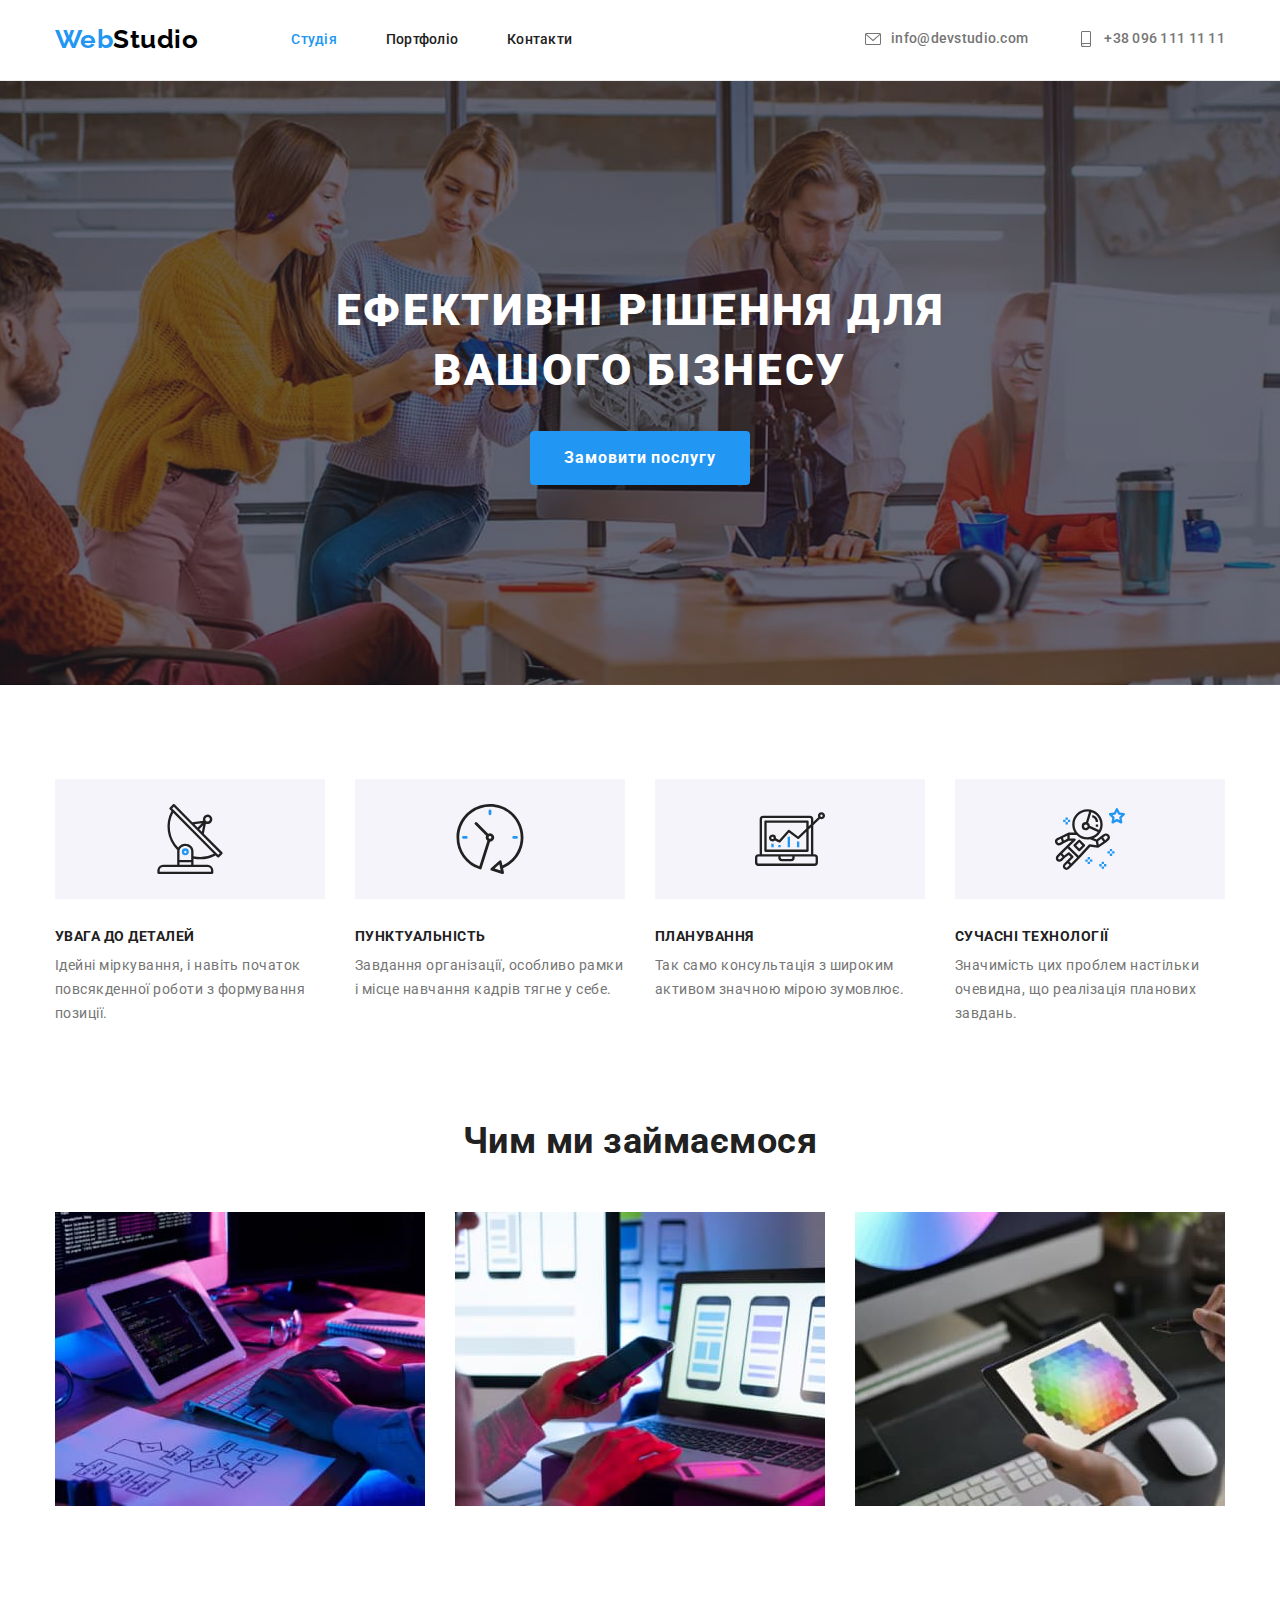
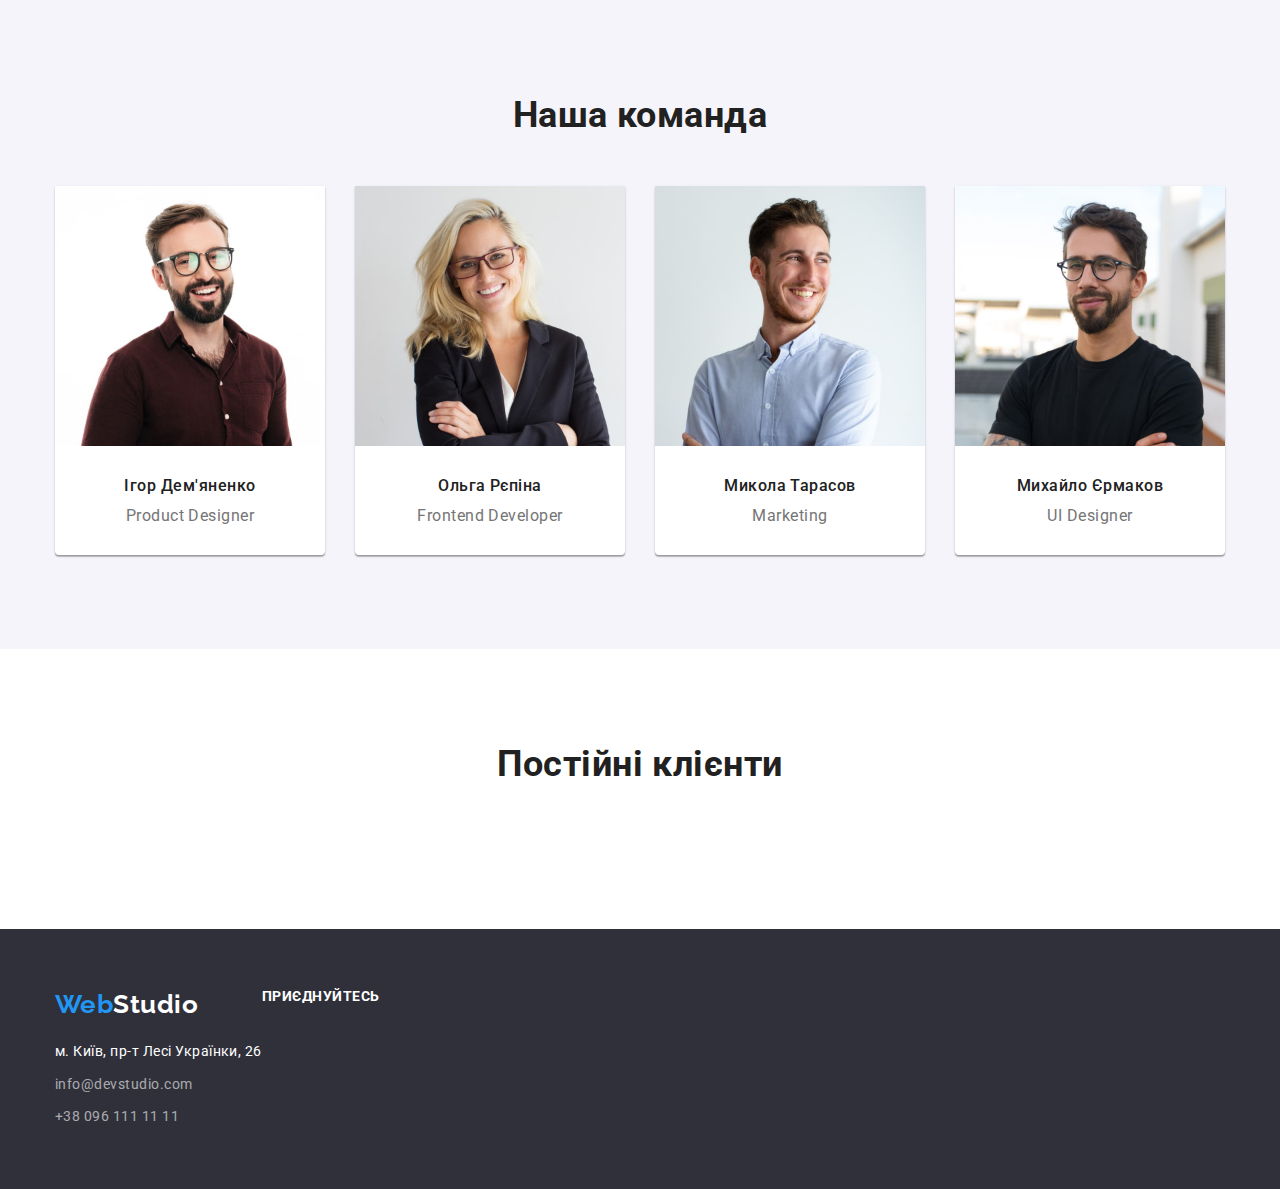
==== index.html @ 46d4a1f6 "SVG header. BG-I: hero, benefits" ====
<!DOCTYPE html>
<html lang="en">
  <head>
    <meta charset="UTF-8" />
    <meta http-equiv="X-UA-Compatible" content="IE=edge" />
    <meta name="viewport" content="width=device-width, initial-scale=1.0" />
    <title>WebStudio</title>
    <link rel="preconnect" href="https://fonts.googleapis.com" />
    <link rel="preconnect" href="https://fonts.gstatic.com" crossorigin />
    <link
      href="https://fonts.googleapis.com/css2?family=Raleway:wght@700&family=Roboto:wght@400;500;700;900&display=swap"
      rel="stylesheet"
    />
    <link
      rel="stylesheet"
      href="https://cdnjs.cloudflare.com/ajax/libs/modern-normalize/1.0.0/modern-normalize.min.css"
    />
    <link rel="stylesheet" href="./css/styles.css" />
  </head>
  <body>
    <header class="header">
      <div class="container header-flex">
        <nav class="nav-flex">
          <a href="" class="logo"> <span class="logo-accent">Web</span>Studio</a>
          <ul class="nav-items nav-items-flex">
            <li><a href="" class="link current">Студія</a></li>
            <li><a href="./portfolio.html">Портфоліо</a></li>
            <li><a href="">Контакти </a></li>
          </ul>
        </nav>
        <ul class="contact-list contact-list-flex">
          <li class="contact-items">
            <a class="link-contact" href="mailto:info@devstudio.com">
              <svg class="icon-contact">
                <use href="./image/symbol-defs.svg#icon-envelope"></use>
              </svg>
              <span>info@devstudio.com</span>
            </a>
          </li>
          <li class="contact-items">
            <a class="link-contact" href="tel:+380961111111">
              <svg class="icon-contact">
                <use href="./image/symbol-defs.svg#icon-smartphone"></use>
              </svg>
              <span>+38 096 111 11 11</span>
            </a>
          </li>
        </ul>
      </div>
    </header>

    <main>
      <!-- Секція герой -->
      <section class="hero">
        <div class="container">
          <h1 class="hero-title">Ефективні рішення для вашого бізнесу</h1>
          <button type="button" class="hero-btn">Замовити послугу</button>
        </div>
      </section>

      <!-- Переваги -->
      <section class="benefits section">
        <h2 class="visually-hidden">Переваги</h2>
        <div class="container">
          <ul class="benefits-list-flex">
            <li class="benefits-item icon-antenna">
              <h3>УВАГА ДО ДЕТАЛЕЙ</h3>
              <p>Ідейні міркування, і навіть початок повсякденної роботи з формування позиції.</p>
            </li>
            <li class="benefits-item icon-clock">
              <h3>ПУНКТУАЛЬНІСТЬ</h3>
              <p>Завдання організації, особливо рамки і місце навчання кадрів тягне у себе.</p>
            </li>
            <li class="benefits-item icon-diagram">
              <h3>ПЛАНУВАННЯ</h3>
              <p>Так само консультація з широким активом значною мірою зумовлює.</p>
            </li>
            <li class="benefits-item icon-astronaut">
              <h3>СУЧАСНІ ТЕХНОЛОГІЇ</h3>
              <p>Значимість цих проблем настільки очевидна, що реалізація планових завдань.</p>
            </li>
          </ul>
        </div>
      </section>

      <!-- Чим займаємося -->
      <section class="work-example section">
        <div class="container">
          <h2>Чим ми займаємося</h2>
          <ul class="example-items-flex">
            <li>
              <a href=""
                ><img src="./image/code.jpg" alt="Робочий стіл з білою клавіатурою" width="370"
              /></a>
            </li>
            <li>
              <a href=""
                ><img src="./image/options.jpg" alt="Макети на екрані ноутбука" width="370"
              /></a>
            </li>
            <li>
              <a href=""
                ><img src="./image/palette.jpg" alt="Палітра кольорів на планшеті" width="370"
              /></a>
            </li>
          </ul>
        </div>
      </section>

      <!--------- Команда -------------->
      <section class="team section">
        <div class="container">
          <h2>Наша команда</h2>
          <ul class="team-items-flex">
            <li>
              <img src="./image/ihor.jpg" alt="чоловік в окулярах" width="270" />
              <div class="team-wrap">
                <h3>Ігор Дем'яненко</h3>
                <p>Product Designer</p>
              </div>
            </li>

            <li>
              <img src="./image/helga.jpg" alt="жінка блондинка" width="270" />
              <div class="team-wrap">
                <h3>Ольга Рєпіна</h3>
                <p>Frontend Developer</p>
              </div>
            </li>

            <li>
              <img src="./image/mykola.jpg" alt="усміхнений чоловік" width="270" />
              <div class="team-wrap">
                <h3>Микола Тарасов</h3>
                <p>Marketing</p>
              </div>
            </li>

            <li>
              <img src="./image/myhailo.jpg" alt="чоловік в окулярах" width="270" />
              <div class="team-wrap">
                <h3>Михайло Єрмаков</h3>
                <p>UI Designer</p>
              </div>
            </li>
          </ul>
        </div>
      </section>
      <!---------- Постійні клієнти -------->
      <section class="clients section">
        <div class="container">
          <h2>Постійні клієнти</h2>
          <ul>
            <li><a href=""></a></li>
            <li><a href=""></a></li>
            <li><a href=""></a></li>
            <li><a href=""></a></li>
            <li><a href=""></a></li>
            <li><a href=""></a></li>
          </ul>
        </div>
      </section>
    </main>

    <footer class="footer">
      <div class="container">
        <div>
          <a href="" class="logo"><span class="logo-accent">Web</span>Studio</a>
          <address>
            <a
              class="address-link"
              href="https://goo.gl/maps/bpaLY1p8YvYWrzu48"
              target="_blank"
              rel="noopener noreferrer nofollow"
            >
              м. Київ, пр-т Лесі Українки, 26
            </a>

            <a class="address-contacts" href="mailto:info@devstudio.com">info@devstudio.com</a>
            <a class="address-contacts" href="tel:+380961111111">+38 096 111 11 11</a>
          </address>
        </div>

        <div class="welcome-sociale-links">
          <h3>Приєднуйтесь</h3>
          <ul>
            <li><a href=""></a></li>
            <li><a href=""></a></li>
            <li><a href=""></a></li>
            <li><a href=""></a></li>
          </ul>
        </div>
      </div>
    </footer>
  </body>
</html>
---- css/styles.css ----
:root {
  --main-text-color: rgba(33, 33, 33, 1);
  --secondary-text-color: rgba(117, 117, 117, 1);
  --accent-color: rgba(33, 150, 243, 1);
}

/* font-family: 'Raleway', sans-serif; */

body {
  color: var(--main-text-color);
  background-color: rgba(255, 255, 255, 1);
  font-family: 'Roboto', sans-serif;
  letter-spacing: 0.03em;
}

h1,
h2,
h3,
h4,
h5,
h6,
p {
  margin: 0;
}

ul {
  margin: 0;
  padding-left: 0;
}

img {
  display: block;
  max-width: 100%;
  height: auto;
}

body li {
  list-style: none;
}

.container {
  width: 1200px;
  padding: 0 15px;
  margin: 0 auto;
  /* outline: 1px solid burlywood; */
}

.section {
  padding-top: 94px;
  padding-bottom: 94px;
}

.visually-hidden {
  position: absolute;
  width: 1px;
  height: 1px;
  margin: -1px;
  border: 0;
  padding: 0;
  white-space: nowrap;
  clip-path: inset(100%);
  clip: rect(0 0 0 0);
  overflow: hidden;
}

/* ------------Header-------------- */
.header {
  background-color: #ffffff;
  border-bottom: 1px solid rgba(236, 236, 236, 1);
  padding-top: 24px;
  padding-bottom: 25px;
}

.header-flex {
  display: flex;
  align-items: center;
}

.nav-flex {
  display: flex;
  align-items: center;
  justify-content: space-between;
}
.nav-items {
  width: 281px;
  margin-left: 93px;
}

.nav-items-flex {
  display: flex;
  justify-content: space-between;
}

.contact-list-flex {
  display: flex;
  align-items: center;
  margin-left: auto;
}

.header .logo {
  font-family: 'Raleway', sans-serif;
  font-weight: 700;
  font-size: 26px;
  line-height: 1.19;
  color: #000000;
}

.logo-accent {
  color: var(--accent-color);
}

.nav-items a {
  font-weight: 500;
  font-size: 14px;
  line-height: 1.14;
  letter-spacing: 0.02em;
  color: var(--main-text-color);
}

.header a:hover,
.header a:focus {
  color: var(--accent-color);
}

.contact-list li:not(:last-child) {
  margin-right: 50px;
}

.contact-list a {
  font-weight: 500;
  font-size: 14px;
  line-height: 1.14;
  letter-spacing: 0.02em;
  color: var(--secondary-text-color);
}

.header a {
  text-decoration: none;
}

.nav-items .link.current {
  color: var(--accent-color);
}

.icon-contact {
  width: 16px;
  height: 16px;
  fill: currentColor;
}

.link-contact {
  display: flex;
  gap: 10px;
}

/* -------------Hero--------------- */

.hero {
  padding-top: 200px;
  padding-bottom: 200px;
  background-color: #2f303a;
  background-image: linear-gradient(rgba(47, 48, 58, 0.4), rgba(47, 48, 58, 0.4)),
    url(../image/hero.jpg);
  background-repeat: no-repeat;
  background-size: cover;
  background-position: center;
  max-width: 1600px;
  margin: 0 auto;
}

.hero-title {
  width: 696px;
  font-weight: 900;
  font-size: 44px;
  line-height: 1.36;
  text-align: center;
  letter-spacing: 0.06em;
  text-transform: uppercase;
  color: #ffffff;
  margin: 0 auto;
  margin-bottom: 30px;
}

.hero-btn {
  font-weight: 700;
  font-size: 16px;
  line-height: 1.87;
  text-align: center;
  letter-spacing: 0.06em;
  color: #ffffff;
  background: var(--accent-color);
  cursor: pointer;
  display: block;
  margin: 0 auto;
  padding: 10px 32px;
  border-radius: 4px;
  border-color: transparent;
}

/* ----------------benefits----------- */
.benefits {
  padding-bottom: 0;
}

.benefits-list-flex {
  display: flex;
}

.benefits-list-flex li:not(:last-child) {
  margin-right: 30px;
}

.benefits-list-flex li {
  width: 270px;
  padding: 0;
}

.benefits-item::before {
  content: ' ';
  display: block;
  background-color: #f5f4fa;
  height: 120px;
  margin-bottom: 30px;
  background-repeat: no-repeat;
  background-position: center;
}

.icon-antenna::before {
  background-image: url(../image/antenna.svg);
}

.icon-clock::before {
  background-image: url(../image/clock.svg);
}

.icon-diagram::before {
  background-image: url(../image/diagram.svg);
}

.icon-astronaut::before {
  background-image: url(../image/astronaut.svg);
}

.benefits h3 {
  font-weight: 700;
  font-size: 14px;
  line-height: 1.14;
  text-transform: uppercase;
  margin-bottom: 10px;
}

.benefits p {
  font-size: 14px;
  line-height: 1.71;
  color: var(--secondary-text-color);
}

/* ------------What we do -------------*/
.example-items-flex {
  display: flex;
  justify-content: space-between;
}

.work-example h2 {
  font-weight: 700;
  font-size: 36px;
  line-height: 1.17;
  text-align: center;
  margin-bottom: 50px;
}
/*----------------- Team -------------*/

.team {
  background: rgba(245, 244, 250, 1);
}

.team-items-flex {
  display: flex;
  justify-content: space-between;
}

.team li {
  background: #ffffff;
  padding-bottom: 30px;
  box-shadow: 0px 1px 3px rgba(0, 0, 0, 0.12), 0px 1px 1px rgba(0, 0, 0, 0.14),
    0px 2px 1px rgba(0, 0, 0, 0.2);
  border-radius: 0px 0px 4px 4px;
}

.team h2 {
  font-weight: 700;
  font-size: 36px;
  line-height: 1.17;
  text-align: center;
  margin-bottom: 50px;
}

.team h3 {
  font-weight: 500;
  font-size: 16px;
  line-height: 1.19;
  text-align: center;
  margin-bottom: 10px;
}

.team p {
  font-size: 16px;
  line-height: 1.19;
  text-align: center;
  color: var(--secondary-text-color);
}

.team-wrap {
  padding-top: 30px;
  padding-left: 5px;
  padding-right: 5px;
}

/* --------------Постійні клієнти ------------*/

.clients h2 {
  font-weight: 700;
  font-size: 36px;
  line-height: 1.17;
  text-align: center;
  margin-bottom: 50px;
}
/* ------------footer ---------------*/
.footer {
  background: rgba(47, 48, 58, 1);
  padding-top: 60px;
  padding-bottom: 60px;
}

.footer .container {
  display: flex;
}

.footer a {
  text-decoration: none;
}

.footer a:hover,
.footer a:focus {
  color: var(--accent-color);
}

.footer .logo {
  font-family: 'Raleway', sans-serif;
  font-weight: 700;
  font-size: 26px;
  line-height: 1.19;
  color: #ffffff;
  display: inline-block;
  margin-bottom: 20px;
}

.address-link {
  font-style: normal;
  font-size: 14px;
  line-height: 1.71;
  color: rgba(255, 255, 255, 1);
}

.address-contacts {
  display: block;
  margin-top: 9px;
  font-style: normal;
  font-size: 14px;
  line-height: 1.71;
  color: rgba(255, 255, 255, 0.6);
}

.footer h3 {
  font-weight: 700;
  font-size: 14px;
  line-height: 1.14;
  text-transform: uppercase;
  color: #ffffff;
}

/* --------------portfolio-------------- */
.filter-flex {
  display: flex;
  justify-content: center;
  margin-bottom: 50px;
}

.filter-flex li:not(:last-child) {
  margin-right: 8px;
}

.filter a {
  text-decoration: none;
}

.btn {
  font-family: inherit;
  font-weight: 500;
  font-size: 16px;
  line-height: 1.62;
  text-align: center;
  color: var(--main-text-color);
  background: #f5f4fa;
  cursor: pointer;
  display: inline-block;
  padding: 6px 22px;
  border: none;
  border-radius: 4px;
}

.btn:hover,
.btn:focus {
  color: #ffffff;
  background: var(--accent-color);
  box-shadow: 0px 3px 1px rgba(0, 0, 0, 0.1), 0px 1px 2px rgba(0, 0, 0, 0.08),
    0px 2px 2px rgba(0, 0, 0, 0.12);
}

.filter-examples {
  display: flex;
  flex-wrap: wrap;
}

.filter-examples li {
  background: #ffffff;
  border: 1px solid #eeeeee;
  margin-right: 30px;
  margin-bottom: 30px;
  width: 370px;
}

.filter-examples li:nth-child(3n) {
  margin-right: 0;
}

.filter-examples li:nth-last-child(-n + 3) {
  margin-bottom: 0;
}

.filter-examples h2 {
  font-weight: 700;
  font-size: 18px;
  line-height: 2;
  letter-spacing: 0.06em;
  color: var(--main-text-color);
  margin-bottom: 4px;
}

.filter-examples p {
  font-size: 16px;
  line-height: 1.88;
  color: var(--secondary-text-color);
}

.examples-wrap {
  padding: 20px 24px;
}
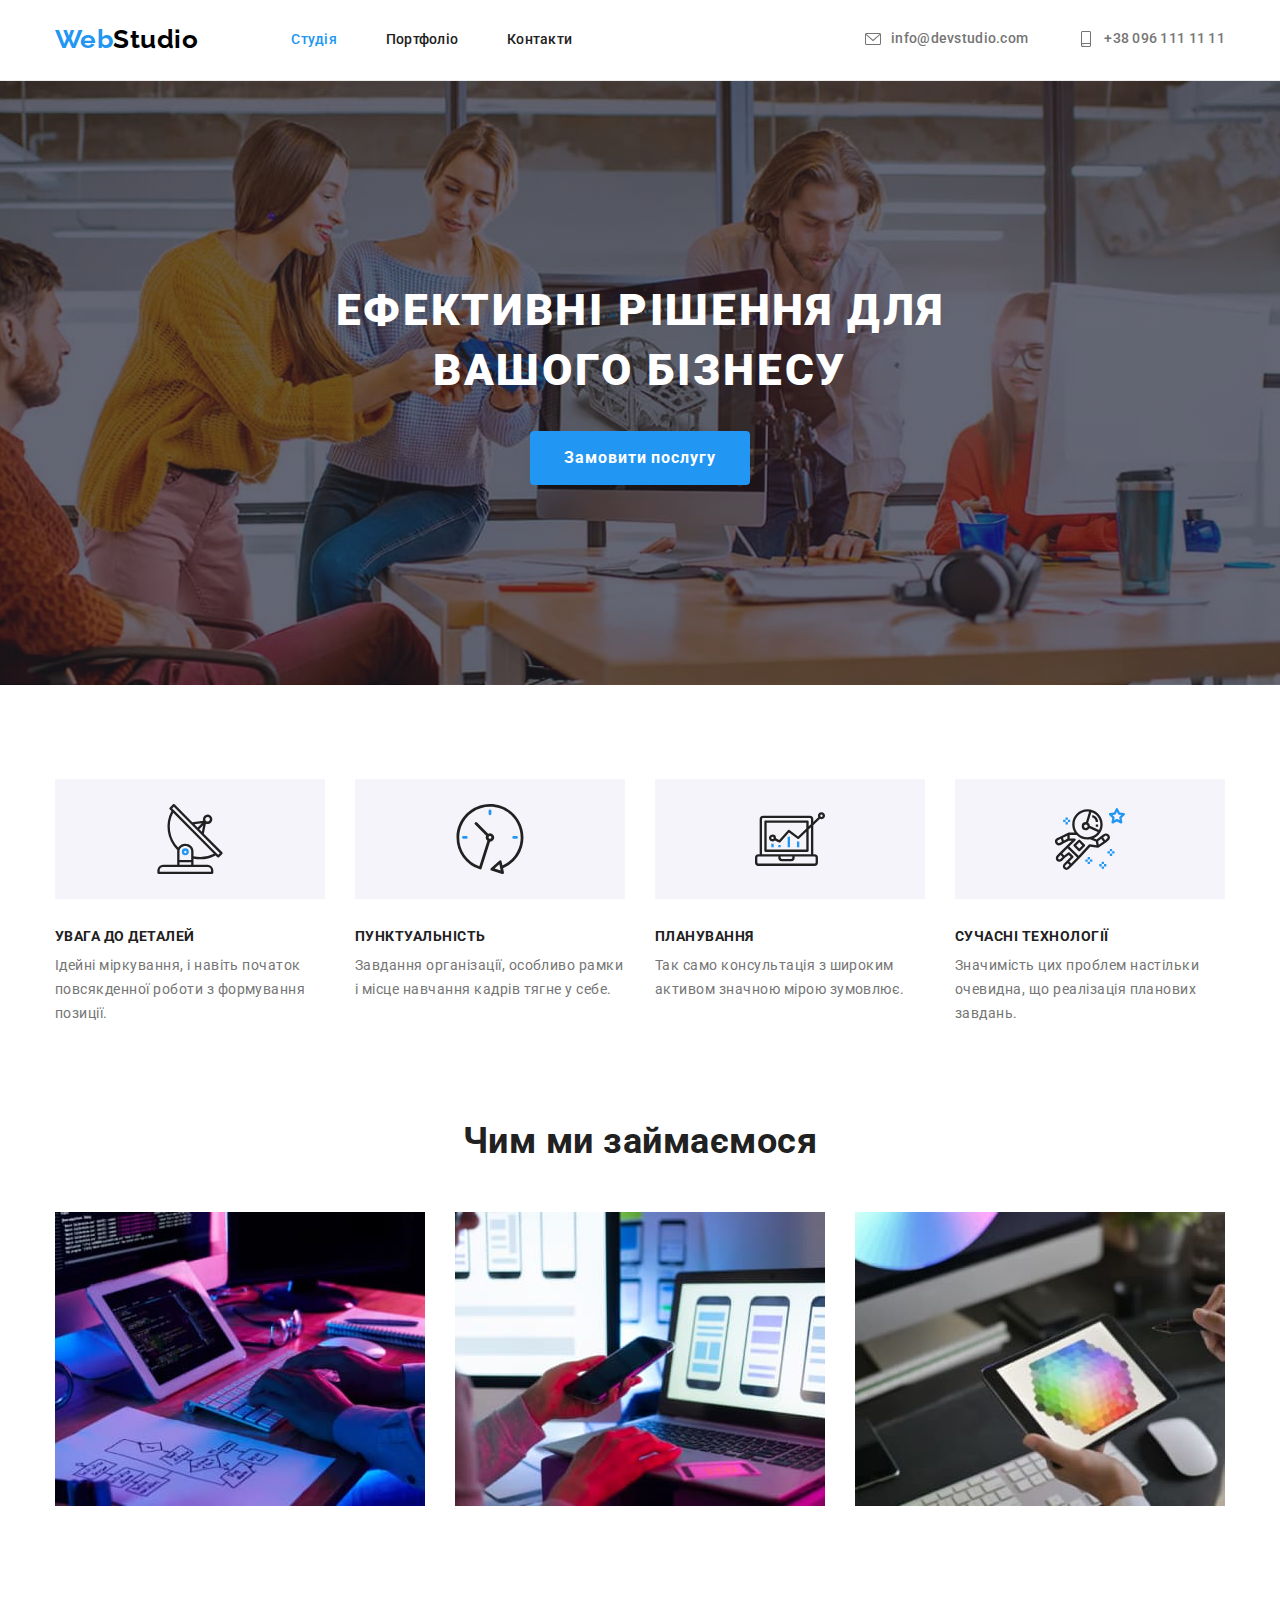
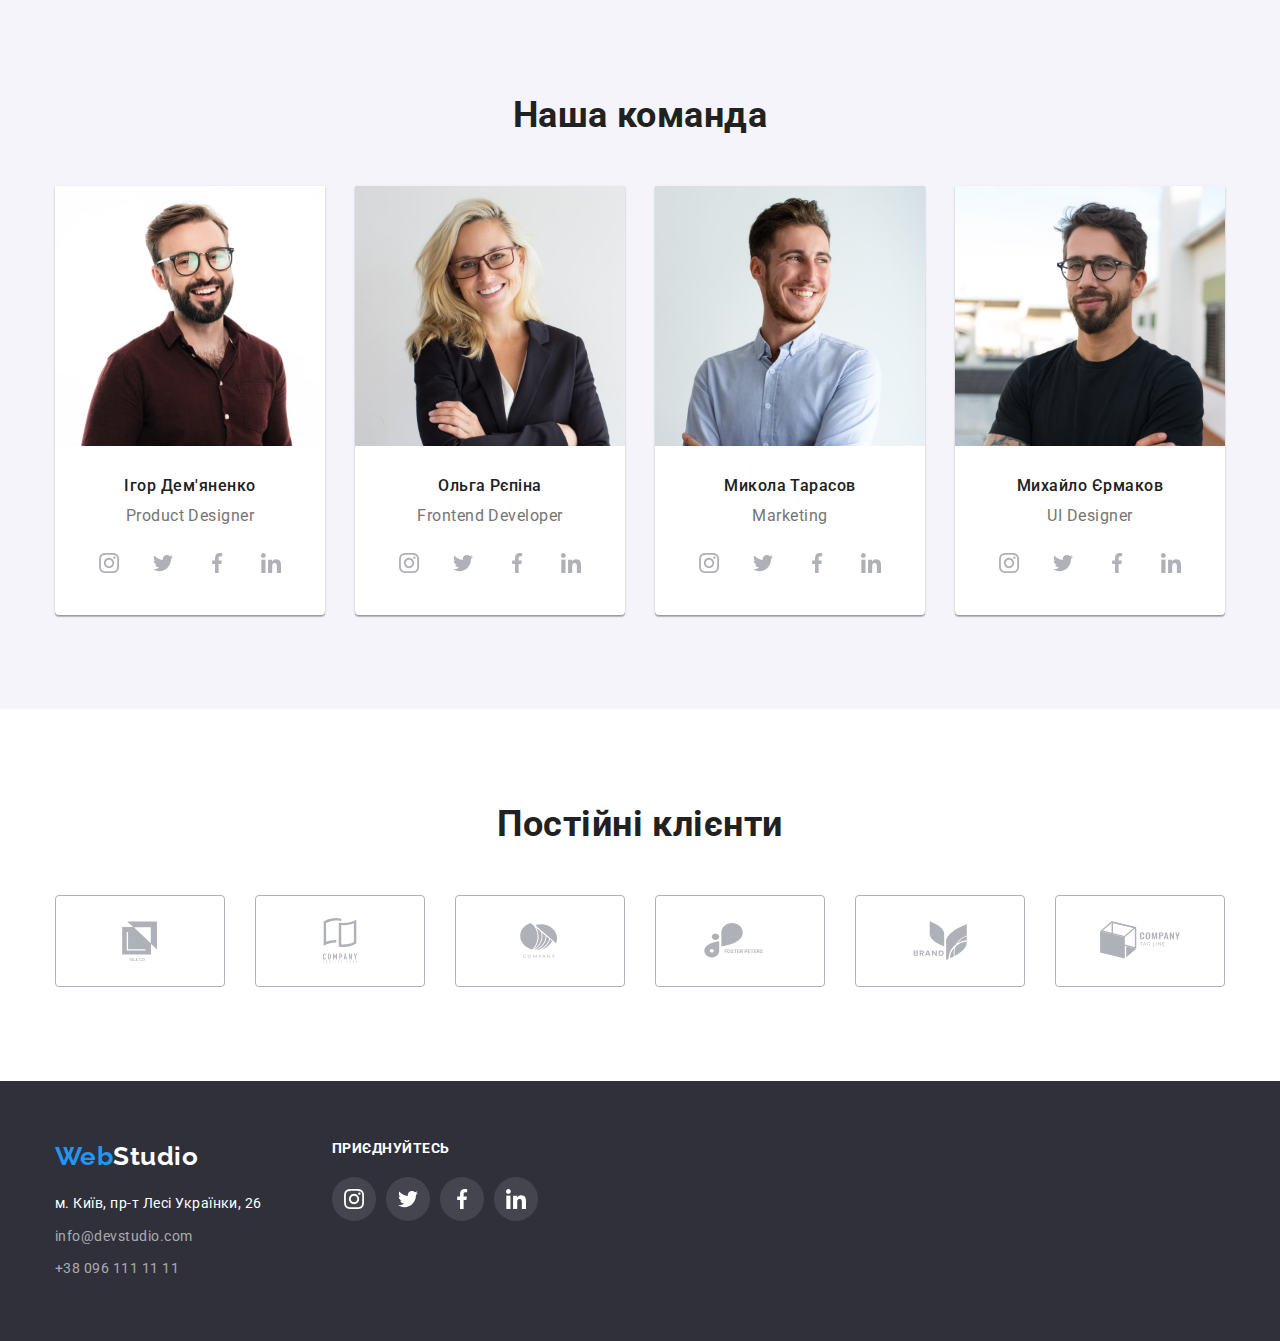
==== commit 3488e997: "svg-спрайт" ====
--- a/index.html
+++ b/index.html
@@ -112,36 +112,156 @@
         <div class="container">
           <h2>Наша команда</h2>
           <ul class="team-items-flex">
-            <li>
+            <li class="team-members">
               <img src="./image/ihor.jpg" alt="чоловік в окулярах" width="270" />
               <div class="team-wrap">
                 <h3>Ігор Дем'яненко</h3>
                 <p>Product Designer</p>
               </div>
-            </li>
-
-            <li>
+              <ul class="social-list">
+                <li class="social-item">
+                  <a class="social-link" href="">
+                    <svg class="social-icon">
+                      <use href="./image/symbol-defs.svg#icon-instagram"></use>
+                    </svg>
+                  </a>
+                </li>
+                <li class="social-item">
+                  <a class="social-link" href="">
+                    <svg class="social-icon">
+                      <use href="./image/symbol-defs.svg#icon-twitter"></use>
+                    </svg>
+                  </a>
+                </li>
+                <li class="social-item">
+                  <a class="social-link" href="">
+                    <svg class="social-icon">
+                      <use href="./image/symbol-defs.svg#icon-facebook"></use>
+                    </svg>
+                  </a>
+                </li>
+                <li class="social-item">
+                  <a class="social-link" href="">
+                    <svg class="social-icon">
+                      <use href="./image/symbol-defs.svg#icon-linkedin"></use>
+                    </svg>
+                  </a>
+                </li>
+              </ul>
+            </li>
+
+            <li class="team-members">
               <img src="./image/helga.jpg" alt="жінка блондинка" width="270" />
               <div class="team-wrap">
                 <h3>Ольга Рєпіна</h3>
                 <p>Frontend Developer</p>
               </div>
-            </li>
-
-            <li>
+              <ul class="social-list">
+                <li class="social-item">
+                  <a class="social-link" href="">
+                    <svg class="social-icon">
+                      <use href="./image/symbol-defs.svg#icon-instagram"></use>
+                    </svg>
+                  </a>
+                </li>
+                <li class="social-item">
+                  <a class="social-link" href="">
+                    <svg class="social-icon">
+                      <use href="./image/symbol-defs.svg#icon-twitter"></use>
+                    </svg>
+                  </a>
+                </li>
+                <li class="social-item">
+                  <a class="social-link" href="">
+                    <svg class="social-icon">
+                      <use href="./image/symbol-defs.svg#icon-facebook"></use>
+                    </svg>
+                  </a>
+                </li>
+                <li class="social-item">
+                  <a class="social-link" href="">
+                    <svg class="social-icon">
+                      <use href="./image/symbol-defs.svg#icon-linkedin"></use>
+                    </svg>
+                  </a>
+                </li>
+              </ul>
+            </li>
+
+            <li class="team-members">
               <img src="./image/mykola.jpg" alt="усміхнений чоловік" width="270" />
               <div class="team-wrap">
                 <h3>Микола Тарасов</h3>
                 <p>Marketing</p>
               </div>
-            </li>
-
-            <li>
+              <ul class="social-list">
+                <li class="social-item">
+                  <a class="social-link" href="">
+                    <svg class="social-icon">
+                      <use href="./image/symbol-defs.svg#icon-instagram"></use>
+                    </svg>
+                  </a>
+                </li>
+                <li class="social-item">
+                  <a class="social-link" href="">
+                    <svg class="social-icon">
+                      <use href="./image/symbol-defs.svg#icon-twitter"></use>
+                    </svg>
+                  </a>
+                </li>
+                <li class="social-item">
+                  <a class="social-link" href="">
+                    <svg class="social-icon">
+                      <use href="./image/symbol-defs.svg#icon-facebook"></use>
+                    </svg>
+                  </a>
+                </li>
+                <li class="social-item">
+                  <a class="social-link" href="">
+                    <svg class="social-icon">
+                      <use href="./image/symbol-defs.svg#icon-linkedin"></use>
+                    </svg>
+                  </a>
+                </li>
+              </ul>
+            </li>
+
+            <li class="team-members">
               <img src="./image/myhailo.jpg" alt="чоловік в окулярах" width="270" />
               <div class="team-wrap">
                 <h3>Михайло Єрмаков</h3>
                 <p>UI Designer</p>
               </div>
+              <ul class="social-list">
+                <li class="social-item">
+                  <a class="social-link" href="">
+                    <svg class="social-icon">
+                      <use href="./image/symbol-defs.svg#icon-instagram"></use>
+                    </svg>
+                  </a>
+                </li>
+                <li class="social-item">
+                  <a class="social-link" href="">
+                    <svg class="social-icon">
+                      <use href="./image/symbol-defs.svg#icon-twitter"></use>
+                    </svg>
+                  </a>
+                </li>
+                <li class="social-item">
+                  <a class="social-link" href="">
+                    <svg class="social-icon">
+                      <use href="./image/symbol-defs.svg#icon-facebook"></use>
+                    </svg>
+                  </a>
+                </li>
+                <li class="social-item">
+                  <a class="social-link" href="">
+                    <svg class="social-icon">
+                      <use href="./image/symbol-defs.svg#icon-linkedin"></use>
+                    </svg>
+                  </a>
+                </li>
+              </ul>
             </li>
           </ul>
         </div>
@@ -151,12 +271,48 @@
         <div class="container">
           <h2>Постійні клієнти</h2>
           <ul>
-            <li><a href=""></a></li>
-            <li><a href=""></a></li>
-            <li><a href=""></a></li>
-            <li><a href=""></a></li>
-            <li><a href=""></a></li>
-            <li><a href=""></a></li>
+            <li>
+              <a class="clients-link" href="">
+                <svg class="clients-logo">
+                  <use href="./image/symbol-defs.svg#icon-Logo-5"></use>
+                </svg>
+              </a>
+            </li>
+            <li>
+              <a class="clients-link" href="">
+                <svg class="clients-logo">
+                  <use href="./image/symbol-defs.svg#icon-Logo-3"></use>
+                </svg>
+              </a>
+            </li>
+            <li>
+              <a class="clients-link" href="">
+                <svg class="clients-logo">
+                  <use href="./image/symbol-defs.svg#icon-Logo-4"></use>
+                </svg>
+              </a>
+            </li>
+            <li>
+              <a class="clients-link" href="">
+                <svg class="clients-logo">
+                  <use href="./image/symbol-defs.svg#icon-Logo-2"></use>
+                </svg>
+              </a>
+            </li>
+            <li>
+              <a class="clients-link" href="">
+                <svg class="clients-logo">
+                  <use href="./image/symbol-defs.svg#icon-Logo-1"></use>
+                </svg>
+              </a>
+            </li>
+            <li>
+              <a class="clients-link" href="">
+                <svg class="clients-logo">
+                  <use href="./image/symbol-defs.svg#icon-Logo"></use>
+                </svg>
+              </a>
+            </li>
           </ul>
         </div>
       </section>
@@ -181,13 +337,37 @@
           </address>
         </div>
 
-        <div class="welcome-sociale-links">
+        <div class="welcome-social-block">
           <h3>Приєднуйтесь</h3>
-          <ul>
-            <li><a href=""></a></li>
-            <li><a href=""></a></li>
-            <li><a href=""></a></li>
-            <li><a href=""></a></li>
+          <ul class="welcome-social-list">
+            <li class="social-item">
+              <a class="welcome-social-link" href="">
+                <svg class="social-icon">
+                  <use href="./image/symbol-defs.svg#icon-instagram"></use>
+                </svg>
+              </a>
+            </li>
+            <li class="social-item">
+              <a class="welcome-social-link" href="">
+                <svg class="social-icon">
+                  <use href="./image/symbol-defs.svg#icon-twitter"></use>
+                </svg>
+              </a>
+            </li>
+            <li class="social-item">
+              <a class="welcome-social-link" href="">
+                <svg class="social-icon">
+                  <use href="./image/symbol-defs.svg#icon-facebook"></use>
+                </svg>
+              </a>
+            </li>
+            <li class="social-item">
+              <a class="welcome-social-link" href="">
+                <svg class="social-icon">
+                  <use href="./image/symbol-defs.svg#icon-linkedin"></use>
+                </svg>
+              </a>
+            </li>
           </ul>
         </div>
       </div>
--- a/css/styles.css
+++ b/css/styles.css
@@ -279,9 +279,8 @@
   justify-content: space-between;
 }
 
-.team li {
+.team-members {
   background: #ffffff;
-  padding-bottom: 30px;
   box-shadow: 0px 1px 3px rgba(0, 0, 0, 0.12), 0px 1px 1px rgba(0, 0, 0, 0.14),
     0px 2px 1px rgba(0, 0, 0, 0.2);
   border-radius: 0px 0px 4px 4px;
@@ -316,6 +315,36 @@
   padding-right: 5px;
 }
 
+.social-list {
+  display: flex;
+  width: 206px;
+  height: 44px;
+  gap: 10px;
+  margin-top: 16px;
+  margin-bottom: 30px;
+  margin-left: 32px;
+}
+
+.social-link {
+  display: block;
+  width: 44px;
+  height: 44px;
+  padding: 12px;
+  border-radius: 50%;
+  fill: #afb1b8;
+}
+
+.social-link:hover,
+.social-link:focus {
+  background-color: var(--accent-color);
+  fill: #ffffff;
+}
+
+.social-link svg {
+  width: 20px;
+  height: 20px;
+}
+
 /* --------------Постійні клієнти ------------*/
 
 .clients h2 {
@@ -324,6 +353,36 @@
   line-height: 1.17;
   text-align: center;
   margin-bottom: 50px;
+}
+
+.clients ul {
+  display: flex;
+  justify-content: space-between;
+  align-items: center;
+}
+
+.clients li {
+}
+
+.clients-link {
+  display: block;
+  width: 170px;
+  height: 92px;
+  color: #afb1b8;
+  border: 1px solid #afb1b8;
+  border-radius: 4px;
+}
+
+.clients-link:hover,
+.clients-link:focus {
+  color: var(--accent-color);
+  border: 1px solid var(--accent-color);
+}
+
+.clients-logo {
+  fill: currentColor;
+  width: 100%;
+  height: 100%;
 }
 /* ------------footer ---------------*/
 .footer {
@@ -332,10 +391,6 @@
   padding-bottom: 60px;
 }
 
-.footer .container {
-  display: flex;
-}
-
 .footer a {
   text-decoration: none;
 }
@@ -369,6 +424,44 @@
   font-size: 14px;
   line-height: 1.71;
   color: rgba(255, 255, 255, 0.6);
+}
+
+.footer .container {
+  display: flex;
+  gap: 70px;
+}
+
+.welcome-social-block {
+  width: 206px;
+  height: 80px;
+}
+
+.welcome-social-list {
+  display: flex;
+  width: 206px;
+  height: 44px;
+  gap: 10px;
+  margin-top: 20px;
+}
+
+.welcome-social-link {
+  display: block;
+  width: 44px;
+  height: 44px;
+  padding: 12px;
+  border-radius: 50%;
+  fill: #ffffff;
+  background-color: rgba(255, 255, 255, 0.1);
+}
+
+.welcome-social-link:hover,
+.welcome-social-link:focus {
+  background-color: var(--accent-color);
+}
+
+.welcome-social-link svg {
+  width: 20px;
+  height: 20px;
 }
 
 .footer h3 {
@@ -438,6 +531,16 @@
   margin-bottom: 0;
 }
 
+.filter-example-card .link-example {
+  display: block;
+}
+
+.link-example:focus,
+.link-example:hover {
+  box-shadow: 0px 1px 1px rgba(0, 0, 0, 0.12), 0px 4px 4px rgba(0, 0, 0, 0.06),
+    1px 4px 6px rgba(0, 0, 0, 0.16);
+}
+
 .filter-examples h2 {
   font-weight: 700;
   font-size: 18px;
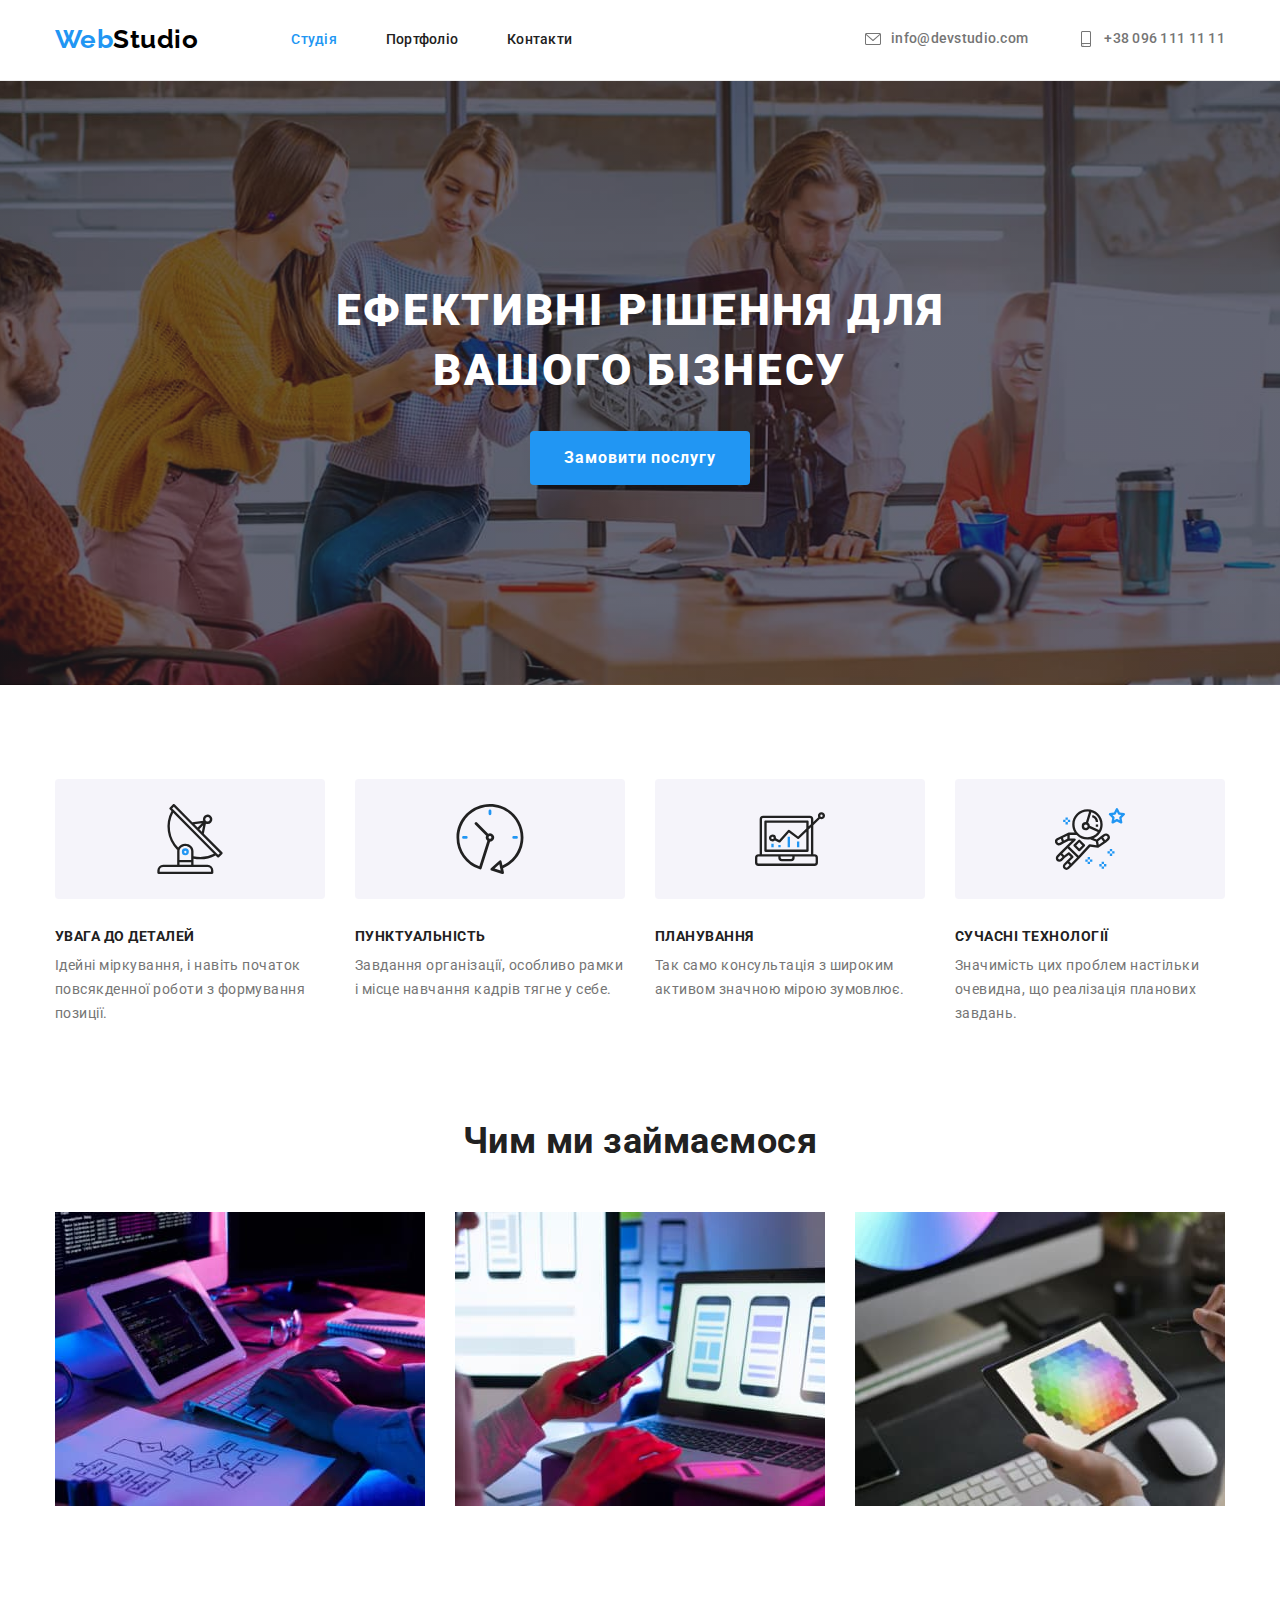
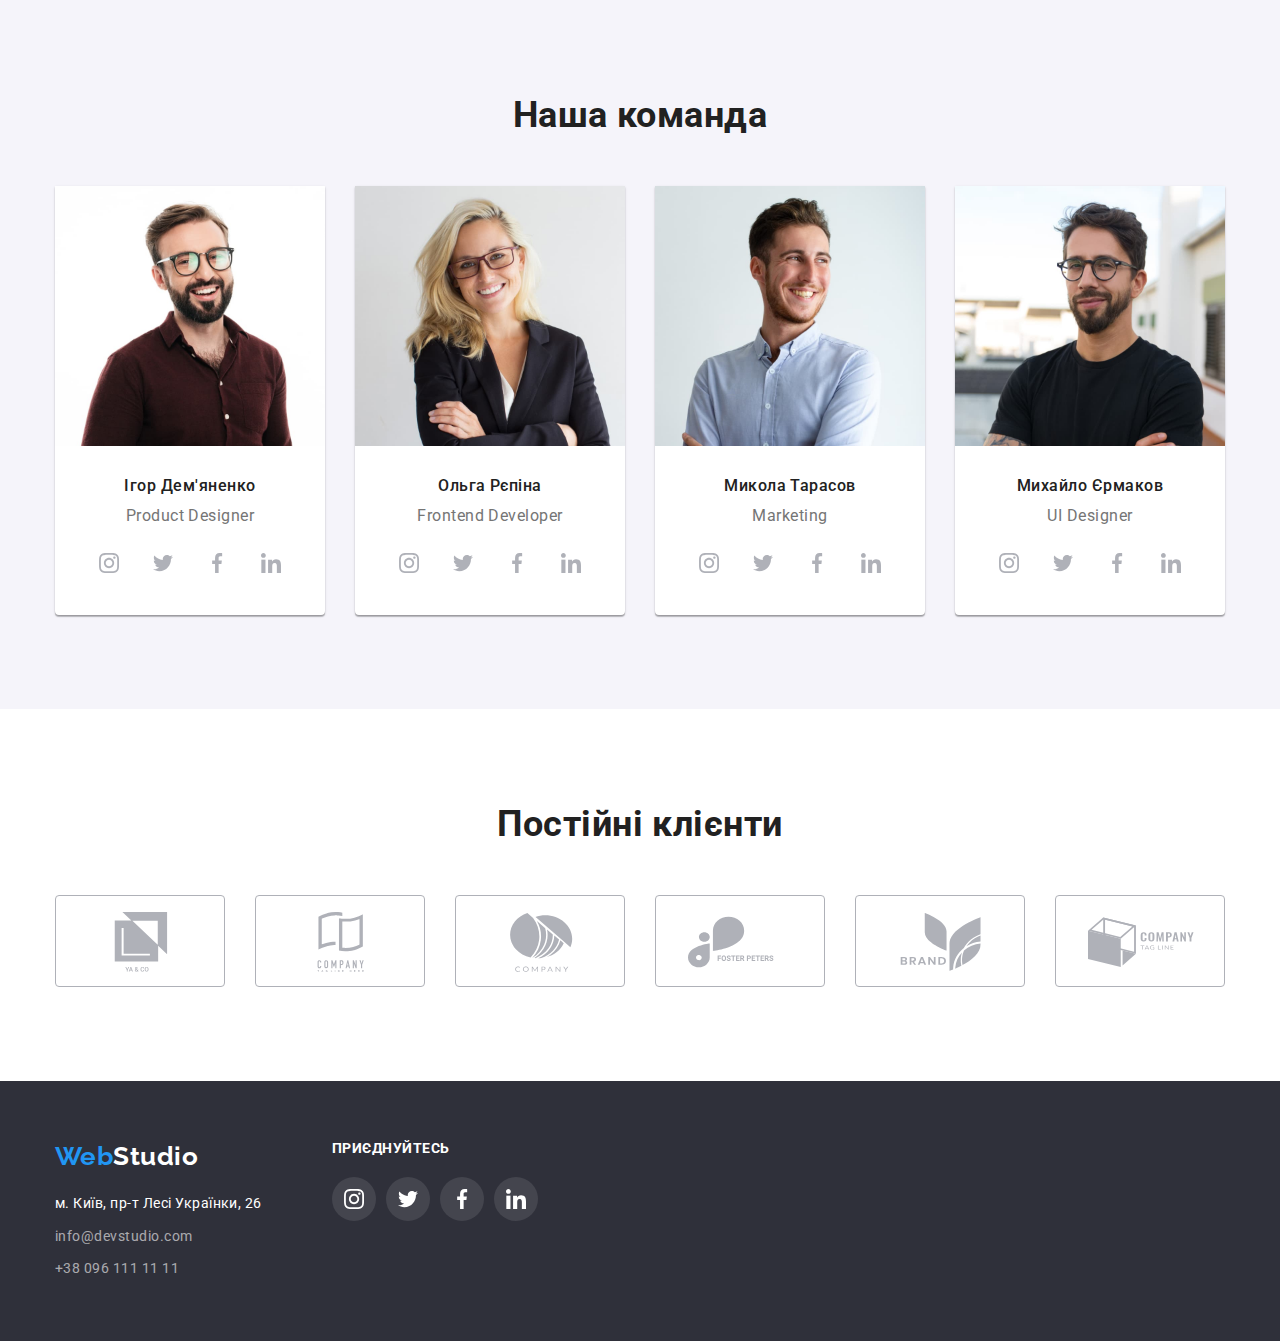
==== commit b1fd7f60: "Flex замість padding" ====
--- a/index.html
+++ b/index.html
@@ -274,42 +274,42 @@
             <li>
               <a class="clients-link" href="">
                 <svg class="clients-logo">
-                  <use href="./image/symbol-defs.svg#icon-Logo-5"></use>
-                </svg>
-              </a>
-            </li>
-            <li>
-              <a class="clients-link" href="">
-                <svg class="clients-logo">
-                  <use href="./image/symbol-defs.svg#icon-Logo-3"></use>
-                </svg>
-              </a>
-            </li>
-            <li>
-              <a class="clients-link" href="">
-                <svg class="clients-logo">
-                  <use href="./image/symbol-defs.svg#icon-Logo-4"></use>
-                </svg>
-              </a>
-            </li>
-            <li>
-              <a class="clients-link" href="">
-                <svg class="clients-logo">
-                  <use href="./image/symbol-defs.svg#icon-Logo-2"></use>
-                </svg>
-              </a>
-            </li>
-            <li>
-              <a class="clients-link" href="">
-                <svg class="clients-logo">
-                  <use href="./image/symbol-defs.svg#icon-Logo-1"></use>
-                </svg>
-              </a>
-            </li>
-            <li>
-              <a class="clients-link" href="">
-                <svg class="clients-logo">
-                  <use href="./image/symbol-defs.svg#icon-Logo"></use>
+                  <use href="./image/symbol-defs.svg#icon-group-5"></use>
+                </svg>
+              </a>
+            </li>
+            <li>
+              <a class="clients-link" href="">
+                <svg class="clients-logo">
+                  <use href="./image/symbol-defs.svg#icon-group-4"></use>
+                </svg>
+              </a>
+            </li>
+            <li>
+              <a class="clients-link" href="">
+                <svg class="clients-logo">
+                  <use href="./image/symbol-defs.svg#icon-group-3"></use>
+                </svg>
+              </a>
+            </li>
+            <li>
+              <a class="clients-link" href="">
+                <svg class="clients-logo">
+                  <use href="./image/symbol-defs.svg#icon-group-2"></use>
+                </svg>
+              </a>
+            </li>
+            <li>
+              <a class="clients-link" href="">
+                <svg class="clients-logo">
+                  <use href="./image/symbol-defs.svg#icon-group-6"></use>
+                </svg>
+              </a>
+            </li>
+            <li>
+              <a class="clients-link" href="">
+                <svg class="clients-logo">
+                  <use href="./image/symbol-defs.svg#icon-group-1"></use>
                 </svg>
               </a>
             </li>
--- a/css/styles.css
+++ b/css/styles.css
@@ -219,6 +219,7 @@
   content: ' ';
   display: block;
   background-color: #f5f4fa;
+  border-radius: 4px;
   height: 120px;
   margin-bottom: 30px;
   background-repeat: no-repeat;
@@ -326,10 +327,11 @@
 }
 
 .social-link {
-  display: block;
+  display: flex;
+  justify-content: center;
+  align-items: center;
   width: 44px;
   height: 44px;
-  padding: 12px;
   border-radius: 50%;
   fill: #afb1b8;
 }
@@ -381,8 +383,9 @@
 
 .clients-logo {
   fill: currentColor;
-  width: 100%;
-  height: 100%;
+  width: 106px;
+  height: 60px;
+  margin: 16px 32px;
 }
 /* ------------footer ---------------*/
 .footer {
@@ -438,17 +441,20 @@
 
 .welcome-social-list {
   display: flex;
-  width: 206px;
-  height: 44px;
+  justify-content: center;
+  align-items: center;
+  /* width: 206px;
+  height: 44px; */
   gap: 10px;
   margin-top: 20px;
 }
 
 .welcome-social-link {
-  display: block;
+  display: flex;
+  justify-content: center;
+  align-items: center;
   width: 44px;
   height: 44px;
-  padding: 12px;
   border-radius: 50%;
   fill: #ffffff;
   background-color: rgba(255, 255, 255, 0.1);
